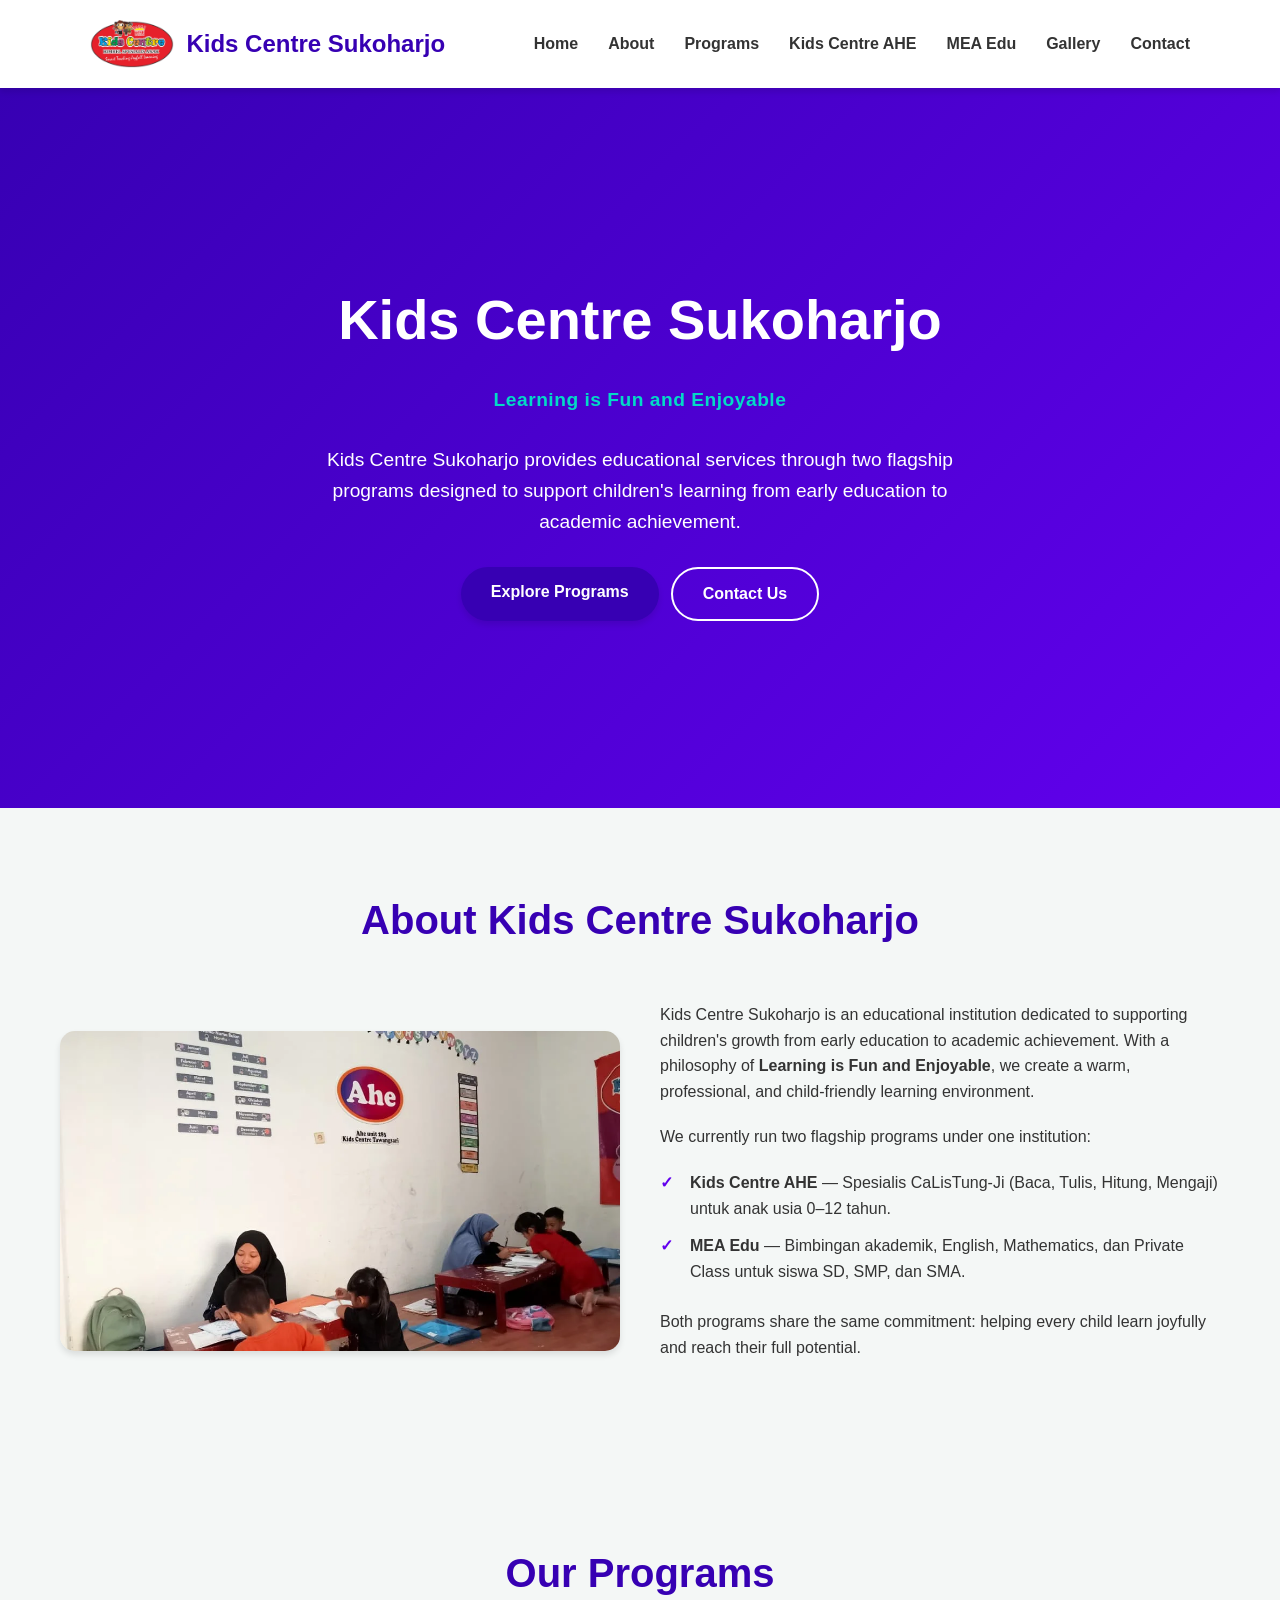
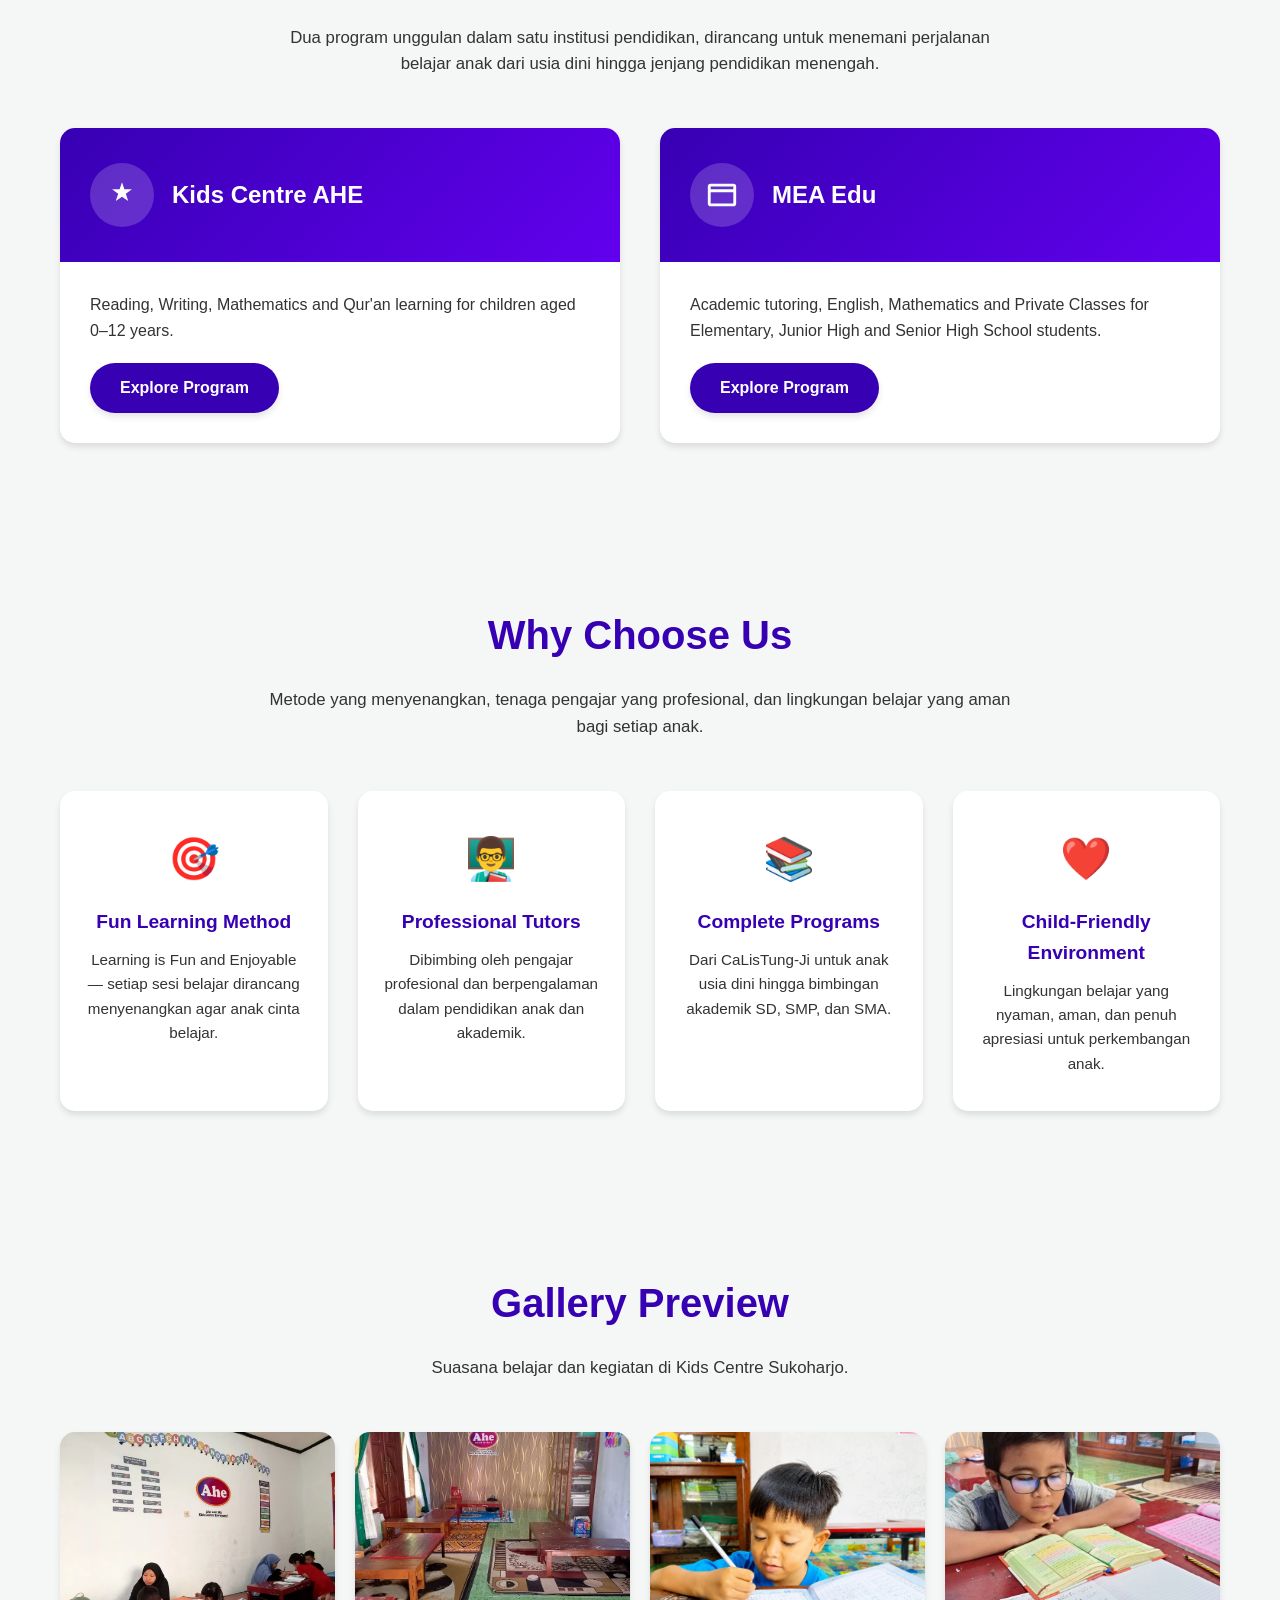
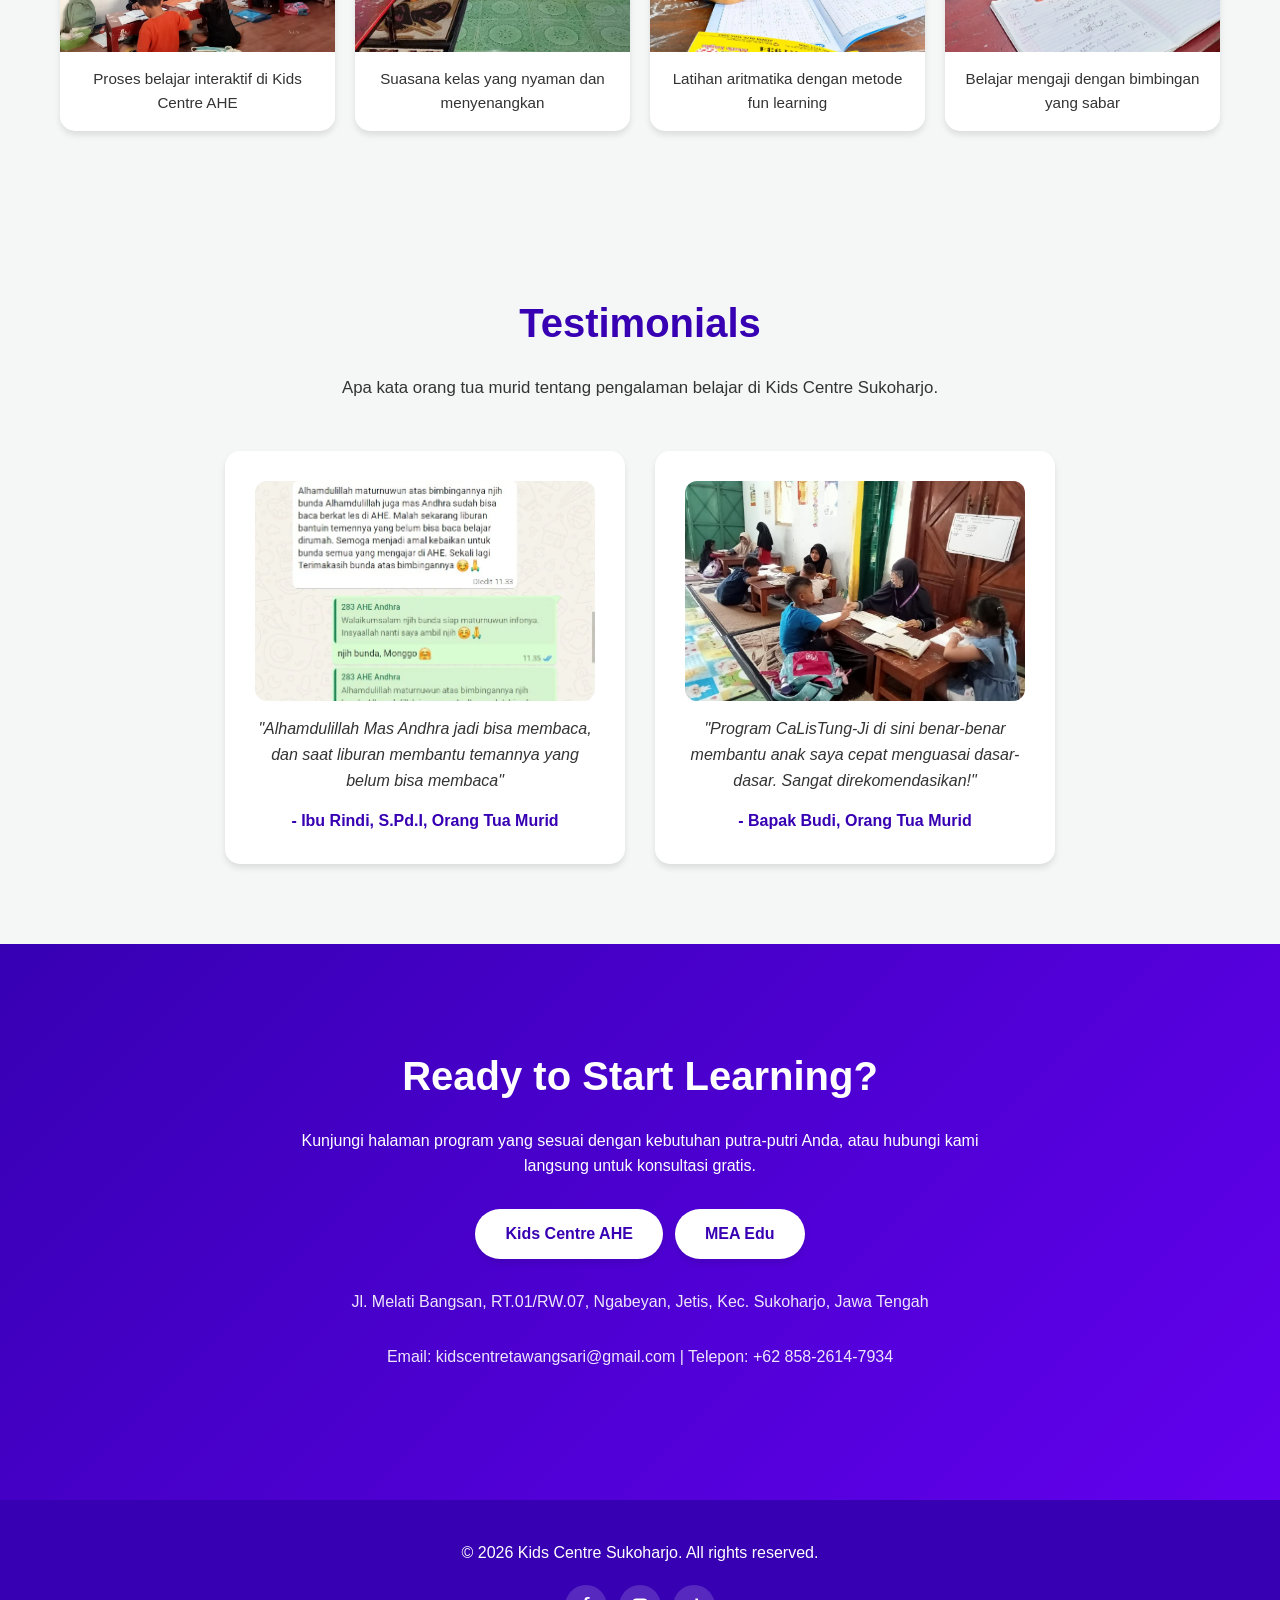
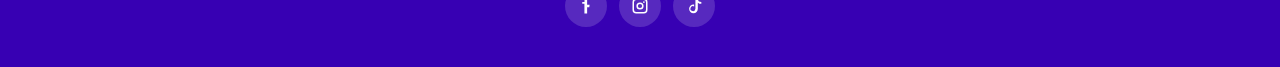
==== index.html @ e52dd7da "initial website for Kids Centre Sukoharjo" ====
<!DOCTYPE html>
<html lang="id">
<head>
    <meta charset="UTF-8">
    <meta http-equiv="Content-Security-Policy" content="default-src 'self'; base-uri 'self'; form-action 'self'; object-src 'none'; script-src 'self'; style-src 'self' https://fonts.googleapis.com; img-src 'self' data: https:; font-src 'self' https://fonts.gstatic.com; connect-src 'self'; frame-ancestors 'none'; upgrade-insecure-requests; block-all-mixed-content">
    <meta http-equiv="Strict-Transport-Security" content="max-age=31536000; includeSubDomains; preload">
    <meta http-equiv="X-Content-Type-Options" content="nosniff">
    <meta name="referrer" content="strict-origin-when-cross-origin">
    <meta name="viewport" content="width=device-width, initial-scale=1.0">
    <meta name="theme-color" content="#3700b3">
    <title>Kids Centre Sukoharjo | Kids Centre AHE & MEA Edu</title>
    <meta name="description" content="Kids Centre Sukoharjo menyediakan layanan pendidikan melalui dua program unggulan: Kids Centre AHE untuk anak usia 0-12 tahun dan MEA Edu untuk bimbingan akademik SD, SMP, dan SMA. Learning is Fun and Enjoyable.">
    <meta name="keywords" content="Kids Centre Sukoharjo, Kids Centre AHE, MEA Edu, bimbel Sukoharjo, bimbingan belajar anak, les calistung, les membaca menulis berhitung mengaji, les privat SD SMP SMA, bimbel matematika, bimbel bahasa inggris">
    <meta name="author" content="Kids Centre Sukoharjo">
    <meta name="robots" content="index, follow">
    <meta property="og:title" content="Kids Centre Sukoharjo | Kids Centre AHE & MEA Edu">
    <meta property="og:description" content="Kids Centre Sukoharjo menyediakan layanan pendidikan melalui dua program unggulan: Kids Centre AHE untuk anak usia 0-12 tahun dan MEA Edu untuk bimbingan akademik SD, SMP, dan SMA.">
    <meta property="og:type" content="website">
    <meta property="og:url" content="https://www.kidscentreahe.com/">
    <meta property="og:image" content="https://www.kidscentreahe.com/assets/images/Gallery2.webp">
    <meta property="og:site_name" content="Kids Centre Sukoharjo">
    <meta property="og:locale" content="id_ID">
    <meta name="twitter:card" content="summary_large_image">
    <meta name="twitter:title" content="Kids Centre Sukoharjo | Kids Centre AHE & MEA Edu">
    <meta name="twitter:description" content="Layanan pendidikan melalui dua program unggulan: Kids Centre AHE dan MEA Edu. Learning is Fun and Enjoyable.">
    <meta name="twitter:image" content="https://www.kidscentreahe.com/assets/images/Gallery2.webp">
    <link rel="canonical" href="https://www.kidscentreahe.com/">
    <link rel="icon" href="logo/Logo1.webp" type="image/webp">
    <link rel="shortcut icon" href="logo/Logo1.webp" type="image/webp">
    <link rel="stylesheet" href="style.css">
    <link href="https://fonts.googleapis.com/css2?family=Poppins:wght@300;400;600;700&display=swap" rel="stylesheet">
    <script type="application/ld+json">
    {
      "@context": "https://schema.org",
      "@type": "EducationalOrganization",
      "name": "Kids Centre Sukoharjo",
      "alternateName": "Kids Centre Sukoharjo - Kids Centre AHE & MEA Edu",
      "url": "https://www.kidscentreahe.com/",
      "slogan": "Learning is Fun and Enjoyable",
      "description": "Kids Centre Sukoharjo menyediakan layanan pendidikan melalui dua program unggulan: Kids Centre AHE untuk anak usia 0-12 tahun dan MEA Edu untuk bimbingan akademik SD, SMP, dan SMA.",
      "telephone": "+62-858-2614-7934",
      "email": "kidscentretawangsari@gmail.com",
      "address": {
        "@type": "PostalAddress",
        "streetAddress": "Jl. Melati Bangsan, RT.01/RW.07, Ngabeyan, Jetis",
        "addressLocality": "Sukoharjo",
        "addressRegion": "Jawa Tengah",
        "postalCode": "57514",
        "addressCountry": "ID"
      },
      "hasSubOrganization": [
        {
          "@type": "EducationalOrganization",
          "name": "Kids Centre AHE",
          "url": "https://www.kidscentreahe.com/kids-centre.html",
          "description": "Reading, Writing, Mathematics dan Qur'an learning untuk anak usia 0-12 tahun."
        },
        {
          "@type": "EducationalOrganization",
          "name": "MEA Edu",
          "url": "https://www.kidscentreahe.com/mea-edu.html",
          "description": "Academic tutoring, English, Mathematics dan Private Classes untuk siswa SD, SMP, dan SMA."
        }
      ],
      "sameAs": [
        "https://ahe.education/",
        "https://www.facebook.com/profile.php?id=61591938894811",
        "https://www.instagram.com/lescalistungahesukoharjo"
      ],
      "areaServed": {
        "@type": "Place",
        "name": "Sukoharjo, Jawa Tengah"
      }
    }
    </script>
</head>
<body>
    <header>
        <nav>
            <a href="index.html" class="logo" aria-label="Kids Centre Sukoharjo - Beranda">
                <img src="logo/Logo1.webp" alt="Kids Centre Sukoharjo logo" class="logo-image" loading="lazy">
                <span>Kids Centre Sukoharjo</span>
            </a>
            <ul>
                <li><a href="index.html">Home</a></li>
                <li><a href="#about">About</a></li>
                <li><a href="#programs">Programs</a></li>
                <li><a href="kids-centre.html">Kids Centre AHE</a></li>
                <li><a href="mea-edu.html">MEA Edu</a></li>
                <li><a href="#gallery">Gallery</a></li>
                <li><a href="#contact">Contact</a></li>
            </ul>
        </nav>
    </header>

    <main>
        <section id="home" class="hero">
            <h1>Kids Centre Sukoharjo</h1>
            <p class="hero-subtitle">Learning is Fun and Enjoyable</p>
            <p class="hero-desc">Kids Centre Sukoharjo provides educational services through two flagship programs designed to support children's learning from early education to academic achievement.</p>
            <div class="hero-actions">
                <a href="#programs" class="btn-primary">Explore Programs</a>
                <a href="#contact" class="btn-secondary">Contact Us</a>
            </div>
        </section>

        <section id="about" class="container">
            <h2>About Kids Centre Sukoharjo</h2>
            <div class="about-grid">
                <img src="assets/images/Gallery2.webp" alt="Suasana belajar di Kids Centre Sukoharjo" loading="lazy">
                <div>
                    <p>Kids Centre Sukoharjo is an educational institution dedicated to supporting children's growth from early education to academic achievement. With a philosophy of <strong>Learning is Fun and Enjoyable</strong>, we create a warm, professional, and child-friendly learning environment.</p>
                    <p>We currently run two flagship programs under one institution:</p>
                    <ul class="feature-list">
                        <li><strong>Kids Centre AHE</strong> — Spesialis CaLisTung-Ji (Baca, Tulis, Hitung, Mengaji) untuk anak usia 0–12 tahun.</li>
                        <li><strong>MEA Edu</strong> — Bimbingan akademik, English, Mathematics, dan Private Class untuk siswa SD, SMP, dan SMA.</li>
                    </ul>
                    <p>Both programs share the same commitment: helping every child learn joyfully and reach their full potential.</p>
                </div>
            </div>
        </section>

        <section id="programs" class="container">
            <h2>Our Programs</h2>
            <p class="section-subtitle">Dua program unggulan dalam satu institusi pendidikan, dirancang untuk menemani perjalanan belajar anak dari usia dini hingga jenjang pendidikan menengah.</p>
            <div class="program-grid">
                <article class="program-card">
                    <div class="program-header">
                        <span class="program-icon" aria-hidden="true">
                            <svg viewBox="0 0 24 24"><path d="M12 3l1.7 5h5.3l-4.3 3.1 1.7 5.2L12 13.2 7.6 16.3l1.7-5.2L5 8h5.3z"/></svg>
                        </span>
                        <h3 class="program-title">Kids Centre AHE</h3>
                    </div>
                    <div class="program-body">
                        <p>Reading, Writing, Mathematics and Qur'an learning for children aged 0–12 years.</p>
                        <a href="kids-centre.html" class="btn-primary">Explore Program</a>
                    </div>
                </article>
                <article class="program-card">
                    <div class="program-header">
                        <span class="program-icon" aria-hidden="true">
                            <svg viewBox="0 0 24 24"><path d="M4 4h16a2 2 0 0 1 2 2v12a2 2 0 0 1-2 2H4a2 2 0 0 1-2-2V6a2 2 0 0 1 2-2zm0 2v2h16V6zm0 4v8h16v-8z"/></svg>
                        </span>
                        <h3 class="program-title">MEA Edu</h3>
                    </div>
                    <div class="program-body">
                        <p>Academic tutoring, English, Mathematics and Private Classes for Elementary, Junior High and Senior High School students.</p>
                        <a href="mea-edu.html" class="btn-primary">Explore Program</a>
                    </div>
                </article>
            </div>
        </section>

        <section id="why-us" class="container">
            <h2>Why Choose Us</h2>
            <p class="section-subtitle">Metode yang menyenangkan, tenaga pengajar yang profesional, dan lingkungan belajar yang aman bagi setiap anak.</p>
            <div class="why-us-grid">
                <div class="why-us-item">
                    <span class="why-icon" aria-hidden="true">🎯</span>
                    <h3>Fun Learning Method</h3>
                    <p>Learning is Fun and Enjoyable — setiap sesi belajar dirancang menyenangkan agar anak cinta belajar.</p>
                </div>
                <div class="why-us-item">
                    <span class="why-icon" aria-hidden="true">👨‍🏫</span>
                    <h3>Professional Tutors</h3>
                    <p>Dibimbing oleh pengajar profesional dan berpengalaman dalam pendidikan anak dan akademik.</p>
                </div>
                <div class="why-us-item">
                    <span class="why-icon" aria-hidden="true">📚</span>
                    <h3>Complete Programs</h3>
                    <p>Dari CaLisTung-Ji untuk anak usia dini hingga bimbingan akademik SD, SMP, dan SMA.</p>
                </div>
                <div class="why-us-item">
                    <span class="why-icon" aria-hidden="true">❤️</span>
                    <h3>Child-Friendly Environment</h3>
                    <p>Lingkungan belajar yang nyaman, aman, dan penuh apresiasi untuk perkembangan anak.</p>
                </div>
            </div>
        </section>

        <section id="gallery" class="container">
            <h2>Gallery Preview</h2>
            <p class="section-subtitle">Suasana belajar dan kegiatan di Kids Centre Sukoharjo.</p>
            <div class="gallery-grid">
                <figure class="gallery-item">
                    <img src="assets/images/Gallery2.webp" alt="Anak-anak belajar di Kids Centre AHE" loading="lazy">
                    <figcaption>Proses belajar interaktif di Kids Centre AHE</figcaption>
                </figure>
                <figure class="gallery-item">
                    <img src="assets/images/Gallery9.webp" alt="Suasana kelas Kids Centre AHE" loading="lazy">
                    <figcaption>Suasana kelas yang nyaman dan menyenangkan</figcaption>
                </figure>
                <figure class="gallery-item">
                    <img src="assets/images/Gallery5.webp" alt="Anak-anak belajar aritmatika" loading="lazy">
                    <figcaption>Latihan aritmatika dengan metode fun learning</figcaption>
                </figure>
                <figure class="gallery-item">
                    <img src="assets/images/Gallery6.webp" alt="Anak-anak belajar mengaji" loading="lazy">
                    <figcaption>Belajar mengaji dengan bimbingan yang sabar</figcaption>
                </figure>
            </div>
        </section>

        <section id="testimonials" class="container">
            <h2>Testimonials</h2>
            <p class="section-subtitle">Apa kata orang tua murid tentang pengalaman belajar di Kids Centre Sukoharjo.</p>
            <div class="testimonial-slider">
                <div class="testimonial-card">
                    <img src="assets/images/Testi1.webp" alt="Bukti testimoni orang tua murid" loading="lazy" class="testimonial-image">
                    <p>"Alhamdulillah Mas Andhra jadi bisa membaca, dan saat liburan membantu temannya yang belum bisa membaca"</p>
                    <h4>- Ibu Rindi, S.Pd.I, Orang Tua Murid</h4>
                </div>
                <div class="testimonial-card">
                    <img src="assets/images/Gallery4.webp" alt="Bukti testimoni orang tua murid" loading="lazy" class="testimonial-image">
                    <p>"Program CaLisTung-Ji di sini benar-benar membantu anak saya cepat menguasai dasar-dasar. Sangat direkomendasikan!"</p>
                    <h4>- Bapak Budi, Orang Tua Murid</h4>
                </div>
            </div>
        </section>

        <section id="contact" class="cta-section">
            <h2>Ready to Start Learning?</h2>
            <p>Kunjungi halaman program yang sesuai dengan kebutuhan putra-putri Anda, atau hubungi kami langsung untuk konsultasi gratis.</p>
            <div class="cta-actions">
                <a href="kids-centre.html" class="btn-primary">Kids Centre AHE</a>
                <a href="mea-edu.html" class="btn-primary">MEA Edu</a>
            </div>
            <div class="contact-info">
                <p>Jl. Melati Bangsan, RT.01/RW.07, Ngabeyan, Jetis, Kec. Sukoharjo, Jawa Tengah</p>
                <p>Email: kidscentretawangsari@gmail.com | Telepon: +62 858-2614-7934</p>
            </div>
        </section>
    </main>

    <footer>
        <div class="container">
            <p>&copy; 2026 Kids Centre Sukoharjo. All rights reserved.</p>
            <div class="social-links">
                <a href="https://www.facebook.com/profile.php?id=61591938894811" aria-label="Facebook" class="social-link" target="_blank" rel="noopener noreferrer">
                    <svg viewBox="0 0 24 24" aria-hidden="true"><path d="M13.5 22v-8.5h2.9l.4-3.2h-3.3V3.8c0-.9.3-1.6 1.6-1.6h1.7V.1C16.8.1 15.7 0 14.2 0c-2.5 0-4.2 1.5-4.2 4.3v2.4H7V8.9h2.9V22h3.6z"/></svg>
                </a>
                <a href="https://www.instagram.com/lescalistungahesukoharjo?utm_source=ig_web_button_share_sheet&igsh=ZDNlZDc0MzIxNw==" aria-label="Instagram" class="social-link" target="_blank" rel="noopener noreferrer">
                    <svg viewBox="0 0 24 24" aria-hidden="true"><path d="M7 2h10a5 5 0 0 1 5 5v10a5 5 0 0 1-5 5H7a5 5 0 0 1-5-5V7a5 5 0 0 1 5-5zm0 2a3 3 0 0 0-3 3v10a3 3 0 0 0 3 3h10a3 3 0 0 0 3-3V7a3 3 0 0 0-3-3H7zm5 3.2A4.8 4.8 0 1 1 7.2 12 4.8 4.8 0 0 1 12 7.2zm0 2A2.8 2.8 0 1 0 14.8 12 2.8 2.8 0 0 0 12 9.2zm5.2-3.4a1.1 1.1 0 1 1-1.1 1.1 1.1 1.1 0 0 1 1.1-1.1z"/></svg>
                </a>
                <a href="https://www.tiktok.com/@bimbelkidsdanmea?is_from_webapp=1&sender_device=pc" aria-label="TikTok" class="social-link" target="_blank" rel="noopener noreferrer">
                    <svg viewBox="0 0 24 24" aria-hidden="true"><path d="M14.7 2h2.4a4.7 4.7 0 0 0 4.7 4.7v2.4a7.1 7.1 0 0 1-4.7-1.6v8.3a5.8 5.8 0 1 1-5.8-5.8c.3 0 .6 0 .9.1v2.6a3.3 3.3 0 1 0 1.7 3.1V2z"/></svg>
                </a>
            </div>
        </div>
    </footer>

    <script src="script.js"></script>
</body>
</html>
---- style.css ----
/* Global Variables */
:root {
    --primary-color: #3700b3;
    --secondary-color: #6200ee;
    --accent-color: #03dac6;
    --text-color: #333;
    --light-text: #fff;
    --bg-color: #f4f7f6;
    --white: #ffffff;
    --shadow: 0 4px 6px rgba(0, 0, 0, 0.1);
    --transition: all 0.3s ease-in-out;
    --border-radius: 15px;
}

/* Base Styles */
* {
    margin: 0;
    padding: 0;
    box-sizing: border-box;
}

body {
    font-family: 'Poppins', sans-serif;
    color: var(--text-color);
    background-color: var(--bg-color);
    line-height: 1.6;
    overflow-x: hidden;
}

.container {
    max-width: 1200px;
    margin: 0 auto;
    padding: 80px 20px;
    scroll-margin-top: 100px;
}

h1, h2, h3 {
    font-weight: 700;
    margin-bottom: 20px;
}

h2 {
    font-size: 2.5rem;
    text-align: center;
    color: var(--primary-color);
    margin-bottom: 50px;
}

p {
    margin-bottom: 20px;
}

a {
    text-decoration: none;
    color: inherit;
    transition: var(--transition);
}

a:focus,
a:focus-visible,
button:focus,
button:focus-visible,
input:focus,
input:focus-visible,
textarea:focus,
textarea:focus-visible,
select:focus,
select:focus-visible {
    outline: 3px solid var(--accent-color);
    outline-offset: 3px;
    box-shadow: 0 0 0 4px rgba(3, 218, 198, 0.25);
}

a:focus-visible,
button:focus-visible,
input:focus-visible,
textarea:focus-visible,
select:focus-visible {
    outline: 3px solid var(--accent-color);
    outline-offset: 3px;
}

ul {
    list-style: none;
}

img {
    max-width: 100%;
    height: auto;
    display: block;
}

.btn-primary {
    display: inline-block;
    padding: 12px 30px;
    background-color: var(--primary-color);
    color: var(--light-text);
    border-radius: 30px;
    font-weight: 600;
    box-shadow: var(--shadow);
}

.btn-primary:hover {
    background-color: var(--secondary-color);
    transform: translateY(-3px);
    box-shadow: 0 6px 12px rgba(0, 0, 0, 0.2);
}

.btn-secondary {
    display: inline-block;
    padding: 12px 30px;
    background-color: transparent;
    color: var(--light-text);
    border: 2px solid var(--light-text);
    border-radius: 30px;
    font-weight: 600;
    margin: 0;
}

.btn-secondary:hover {
    background-color: rgba(255, 255, 255, 0.15);
    transform: translateY(-3px);
}

.btn-chat {
    background-color: #25D366;
    border-color: #25D366;
    color: var(--light-text);
}

.btn-chat:hover {
    background-color: #1ebe5b;
}

.hero-actions {
    display: flex;
    justify-content: center;
    gap: 12px;
    flex-wrap: wrap;
}

/* Header & Navigation */
header {
    background-color: var(--white);
    box-shadow: var(--shadow);
    position: sticky;
    top: 0;
    z-index: 1000;
}

nav {
    display: flex;
    justify-content: space-between;
    align-items: center;
    padding: 20px 50px;
    max-width: 1200px;
    margin: 0 auto;
}

.logo {
    display: flex;
    align-items: center;
    gap: 12px;
    font-size: 1.5rem;
    font-weight: 700;
    color: var(--primary-color);
}

.logo-image {
    height: 48px;
    width: auto;
    max-width: 180px;
    object-fit: contain;
    display: block;
    border-radius: 0;
    flex-shrink: 0;
}

nav ul {
    display: flex;
}

nav ul li {
    margin-left: 30px;
}

nav ul li a {
    font-weight: 600;
    color: var(--text-color);
}

nav ul li a:hover {
    color: var(--primary-color);
}

/* Hero Section */
.hero {
    min-height: 80vh;
    height: auto;
    display: flex;
    flex-direction: column;
    justify-content: center;
    align-items: center;
    text-align: center;
    background: linear-gradient(135deg, var(--primary-color), var(--secondary-color));
    color: var(--light-text);
    padding: 80px 20px;
}

.hero h1 {
    font-size: 3.5rem;
    margin-bottom: 20px;
}

.hero p {
    font-size: 1.2rem;
    max-width: 700px;
    margin-bottom: 30px;
}

/* Services Section */
.service-grid {
    display: grid;
    grid-template-columns: repeat(auto-fit, minmax(250px, 1fr));
    gap: 30px;
}

.service-card {
    background-color: var(--white);
    padding: 40px 30px;
    border-radius: var(--border-radius);
    box-shadow: var(--shadow);
    text-align: center;
    transition: var(--transition);
}

.service-card:hover {
    transform: translateY(-10px);
    box-shadow: 0 10px 20px rgba(0, 0, 0, 0.15);
}

.service-card h3 {
    color: var(--primary-color);
    margin-bottom: 15px;
}

/* Gallery Section */
.gallery-grid {
    display: grid;
    grid-template-columns: repeat(auto-fit, minmax(250px, 1fr));
    gap: 20px;
}

.gallery-item {
    background-color: var(--white);
    border-radius: var(--border-radius);
    overflow: hidden;
    box-shadow: var(--shadow);
}

.gallery-item img {
    width: 100%;
    height: 220px;
    object-fit: cover;
    object-position: center;
    border-radius: 0;
    transition: var(--transition);
}

.gallery-item img:hover {
    transform: scale(1.05);
}

.gallery-item figcaption {
    padding: 15px 20px;
    text-align: center;
    color: var(--text-color);
    font-size: 0.95rem;
}

/* Testimonials Section */
.testimonial-slider {
    display: flex;
    flex-wrap: wrap;
    justify-content: center;
    gap: 30px;
}

.testimonial-card {
    background-color: var(--white);
    padding: 30px;
    border-radius: var(--border-radius);
    box-shadow: var(--shadow);
    max-width: 400px;
    text-align: center;
}

.testimonial-image {
    width: 100%;
    height: 220px;
    object-fit: cover;
    border-radius: 12px;
    margin-bottom: 15px;
}

.testimonial-card p {
    font-style: italic;
    margin-bottom: 15px;
}

.testimonial-card h4 {
    color: var(--primary-color);
}

/* FAQ Section */
.faq-item {
    background-color: var(--white);
    padding: 20px;
    border-radius: var(--border-radius);
    box-shadow: var(--shadow);
    margin-bottom: 20px;
}

.faq-item h3 {
    color: var(--primary-color);
    margin-bottom: 10px;
    font-size: 1.2rem;
}

/* Contact Section */
.contact-form {
    max-width: 700px;
    margin: 0 auto 50px;
    background-color: var(--white);
    padding: 40px;
    border-radius: var(--border-radius);
    box-shadow: var(--shadow);
}

.form-group {
    margin-bottom: 20px;
}

.form-group label {
    display: block;
    margin-bottom: 5px;
    font-weight: 600;
}

.form-group input, .form-group textarea {
    width: 100%;
    padding: 12px;
    border: 1px solid #ddd;
    border-radius: 8px;
    font-family: inherit;
    transition: border-color 0.2s ease, box-shadow 0.2s ease;
}

.form-group input:focus,
.form-group textarea:focus {
    border-color: var(--accent-color);
    box-shadow: 0 0 0 3px rgba(3, 218, 198, 0.2);
}

.contact-info {
    text-align: center;
}

.contact-intro {
    text-align: center;
    max-width: 700px;
    margin: 0 auto 25px;
}

.contact-actions {
    display: flex;
    justify-content: center;
    align-items: center;
    gap: 12px;
    flex-wrap: wrap;
    margin-bottom: 30px;
}

.wa-button {
    display: inline-flex;
    align-items: center;
    justify-content: center;
    padding: 12px 24px;
    min-width: 190px;
    background-color: #25D366;
    color: #fff;
    border-radius: 999px;
    font-weight: 600;
    box-shadow: var(--shadow);
}

.wa-button:hover {
    background-color: #1ebe5b;
    transform: translateY(-2px);
}

.secondary-action {
    background-color: var(--primary-color);
}

.secondary-action:hover {
    background-color: var(--secondary-color);
}

.profile-links {
    display: flex;
    justify-content: center;
    gap: 12px;
    flex-wrap: wrap;
    margin-top: 20px;
}

.profile-link {
    display: inline-flex;
    align-items: center;
    gap: 8px;
    padding: 10px 16px;
    border-radius: 999px;
    background-color: var(--white);
    color: var(--primary-color);
    box-shadow: var(--shadow);
    font-weight: 600;
}

.profile-link:hover {
    color: var(--secondary-color);
    transform: translateY(-2px);
}

/* Footer */
footer {
    background-color: var(--primary-color);
    color: var(--light-text);
    padding: 40px 20px;
    text-align: center;
}

footer .container {
    max-width: 900px;
    padding: 0 20px;
    margin: 0 auto;
}

footer p {
    max-width: 700px;
    margin: 0 auto 12px;
}

footer .social-links {
    margin-top: 20px;
    display: flex;
    justify-content: center;
    gap: 12px;
    flex-wrap: wrap;
}

footer .social-links a {
    display: inline-flex;
    align-items: center;
    justify-content: center;
    margin: 0;
    width: 42px;
    height: 42px;
    border-radius: 50%;
    background-color: rgba(255,255,255,0.16);
    color: var(--light-text);
}

footer .social-links a:hover {
    background-color: rgba(255,255,255,0.25);
    transform: translateY(-2px);
}

footer .social-links svg {
    width: 18px;
    height: 18px;
    fill: currentColor;
}

/* Responsive Design */
@media (max-width: 768px) {
    nav {
        flex-direction: column;
        padding: 20px;
    }

    nav ul {
        margin-top: 20px;
    }

    nav ul li {
        margin: 0 10px;
    }

    .hero h1 {
        font-size: 2.5rem;
    }

    h2 {
        font-size: 2rem;
    }
}

@media (max-width: 480px) {
    nav ul {
        flex-wrap: wrap;
        justify-content: center;
    }

    nav ul li {
        margin: 5px 10px;
    }

    .hero h1 {
        font-size: 2rem;
    }
}

/* ==================================================
   Multi-Program Extension
   Kids Centre Sukoharjo / Kids Centre AHE / MEA Edu
   Reuses existing design tokens & components.
   ================================================== */

/* Breadcrumb (page context label) */
.breadcrumb {
    display: inline-flex;
    align-items: center;
    flex-wrap: wrap;
    gap: 8px;
    justify-content: center;
    padding: 10px 20px;
    margin-bottom: 30px;
    background-color: rgba(255, 255, 255, 0.15);
    border-radius: 999px;
    font-size: 0.95rem;
    font-weight: 600;
    color: var(--light-text);
}

.breadcrumb a {
    color: var(--light-text);
    text-decoration: underline;
    text-underline-offset: 3px;
}

.breadcrumb a:hover {
    color: var(--accent-color);
}

.breadcrumb .separator {
    opacity: 0.7;
}

.breadcrumb .current {
    color: var(--accent-color);
}

/* Hero subtitle & description */
.hero-subtitle {
    font-size: 1.4rem;
    font-weight: 700;
    letter-spacing: 0.5px;
    color: var(--accent-color);
    margin-bottom: 15px;
}

.hero-desc {
    font-size: 1.1rem;
    max-width: 750px;
    margin: 0 auto 35px;
}

/* Section subtitle */
.section-subtitle {
    text-align: center;
    max-width: 750px;
    margin: -30px auto 50px;
    color: var(--text-color);
    font-size: 1.05rem;
}

/* Large program cards (homepage / landing) */
.program-grid {
    display: grid;
    grid-template-columns: repeat(auto-fit, minmax(320px, 1fr));
    gap: 40px;
    align-items: stretch;
}

.program-card {
    background-color: var(--white);
    border-radius: var(--border-radius);
    box-shadow: var(--shadow);
    overflow: hidden;
    display: flex;
    flex-direction: column;
    transition: var(--transition);
}

.program-card:hover {
    transform: translateY(-10px);
    box-shadow: 0 10px 25px rgba(0, 0, 0, 0.18);
}

.program-header {
    background: linear-gradient(135deg, var(--primary-color), var(--secondary-color));
    color: var(--light-text);
    padding: 35px 30px;
    display: flex;
    align-items: center;
    gap: 18px;
}

.program-icon {
    width: 64px;
    height: 64px;
    flex-shrink: 0;
    border-radius: 50%;
    background-color: rgba(255, 255, 255, 0.18);
    display: inline-flex;
    align-items: center;
    justify-content: center;
}

.program-icon svg {
    width: 34px;
    height: 34px;
    fill: var(--light-text);
}

.program-title {
    font-size: 1.5rem;
    margin: 0;
}

.program-body {
    padding: 30px;
    display: flex;
    flex-direction: column;
    flex: 1;
    gap: 20px;
}

.program-body p {
    flex: 1;
    margin: 0;
}

.program-body .btn-primary {
    align-self: flex-start;
}

/* Why Choose Us / Advantages grid */
.why-us-grid {
    display: grid;
    grid-template-columns: repeat(auto-fit, minmax(250px, 1fr));
    gap: 30px;
}

.why-us-item {
    background-color: var(--white);
    padding: 35px 25px;
    border-radius: var(--border-radius);
    box-shadow: var(--shadow);
    text-align: center;
    transition: var(--transition);
}

.why-us-item:hover {
    transform: translateY(-8px);
    box-shadow: 0 10px 20px rgba(0, 0, 0, 0.15);
}

.why-us-item .why-icon {
    font-size: 2.6rem;
    margin-bottom: 15px;
    display: block;
}

.why-us-item h3 {
    color: var(--primary-color);
    font-size: 1.2rem;
    margin-bottom: 10px;
}

.why-us-item p {
    margin: 0;
    font-size: 0.95rem;
}

/* Feature list (about sections) */
.feature-list {
    margin: 0 0 25px;
    padding-left: 0;
}

.feature-list li {
    position: relative;
    padding-left: 30px;
    margin-bottom: 12px;
}

.feature-list li::before {
    content: "✓";
    position: absolute;
    left: 0;
    top: 0;
    color: var(--secondary-color);
    font-weight: 700;
}

/* About image + text grid */
.about-grid {
    display: grid;
    grid-template-columns: 1fr 1fr;
    gap: 40px;
    align-items: center;
}

.about-grid img {
    border-radius: var(--border-radius);
    box-shadow: var(--shadow);
    object-fit: cover;
    width: 100%;
    height: 320px;
}

/* Contact CTA section */
.cta-section {
    background: linear-gradient(135deg, var(--primary-color), var(--secondary-color));
    color: var(--light-text);
    text-align: center;
    padding: 100px 20px;
}

.cta-section h2 {
    color: var(--light-text);
    margin-bottom: 20px;
}

.cta-section p {
    max-width: 700px;
    margin: 0 auto 30px;
}

.cta-section .cta-actions {
    display: flex;
    justify-content: center;
    gap: 12px;
    flex-wrap: wrap;
    margin-bottom: 30px;
}

.cta-section .btn-primary {
    background-color: var(--light-text);
    color: var(--primary-color);
}

.cta-section .btn-primary:hover {
    background-color: var(--accent-color);
    color: var(--primary-color);
}

.cta-section .contact-info {
    color: rgba(255, 255, 255, 0.9);
}

/* Responsive additions */
@media (max-width: 768px) {
    .about-grid {
        grid-template-columns: 1fr;
    }

    .program-grid {
        grid-template-columns: 1fr;
    }

    .hero-subtitle {
        font-size: 1.2rem;
    }
}
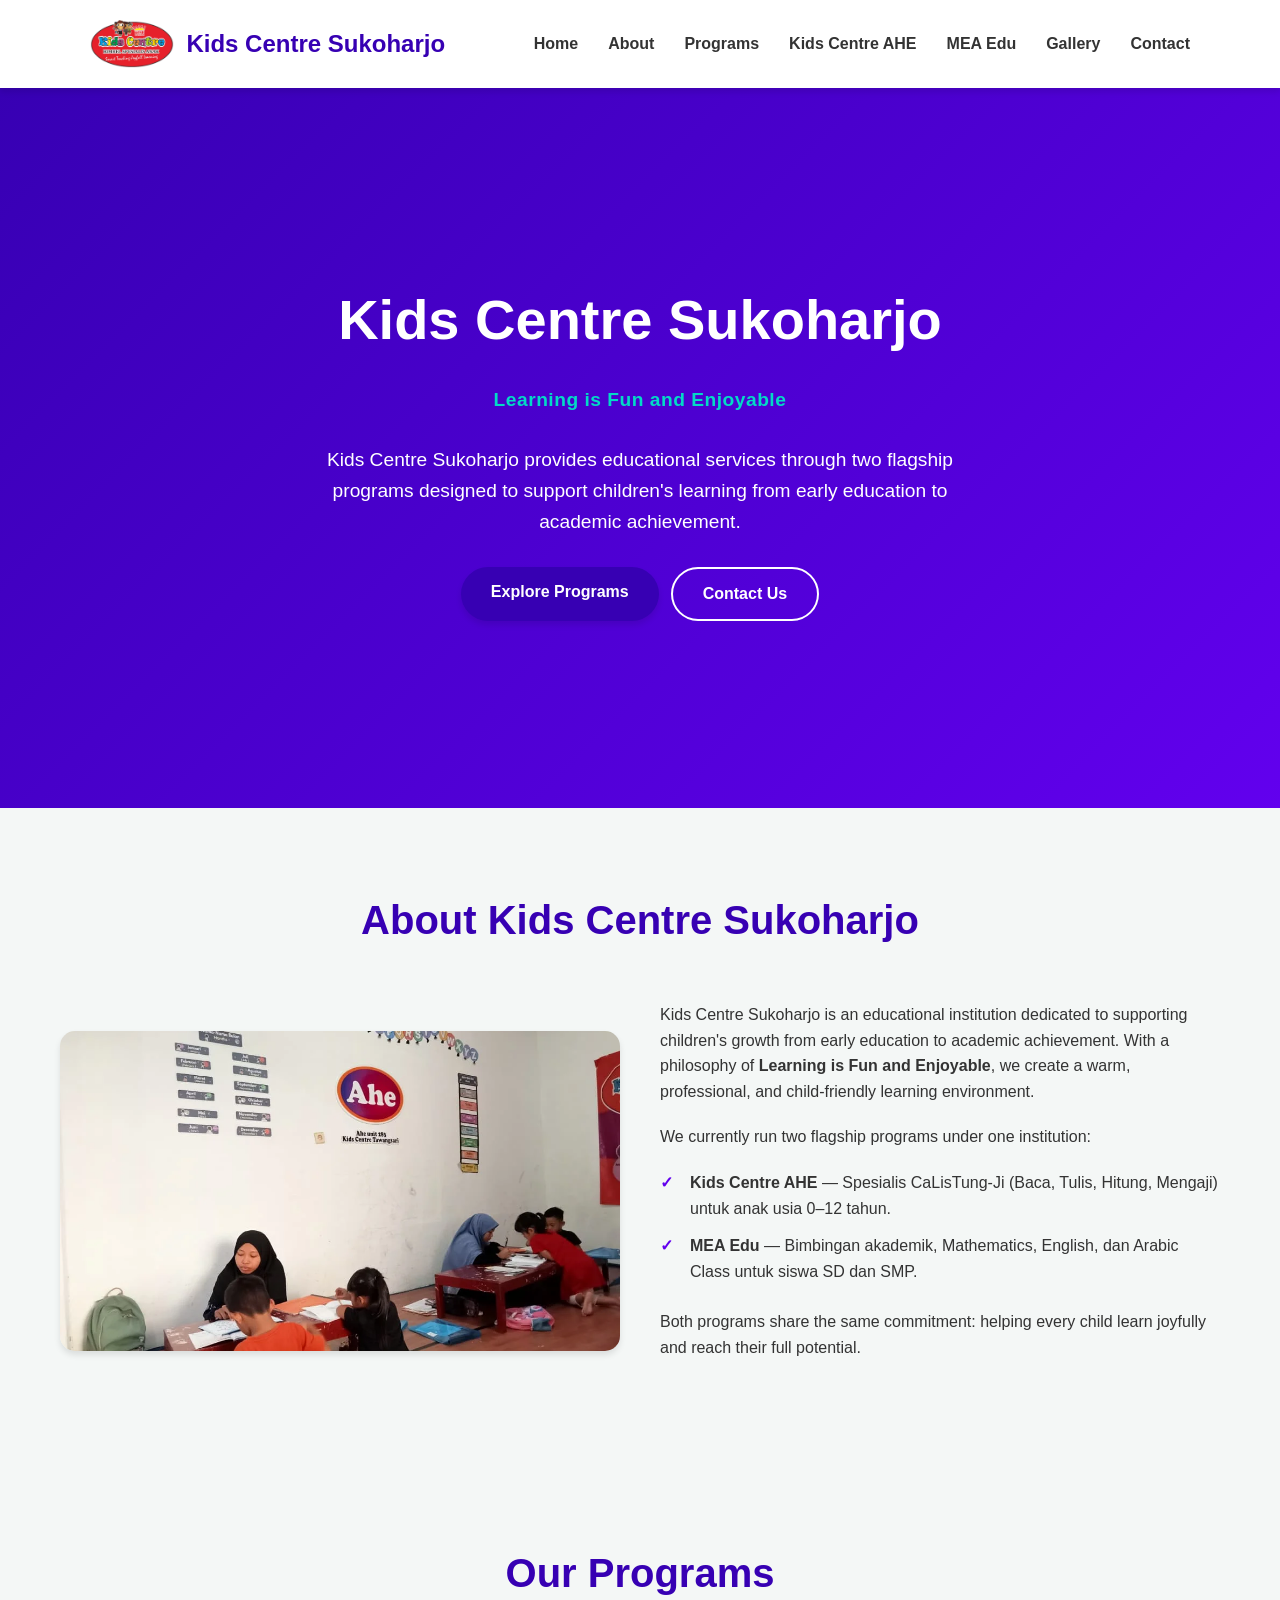
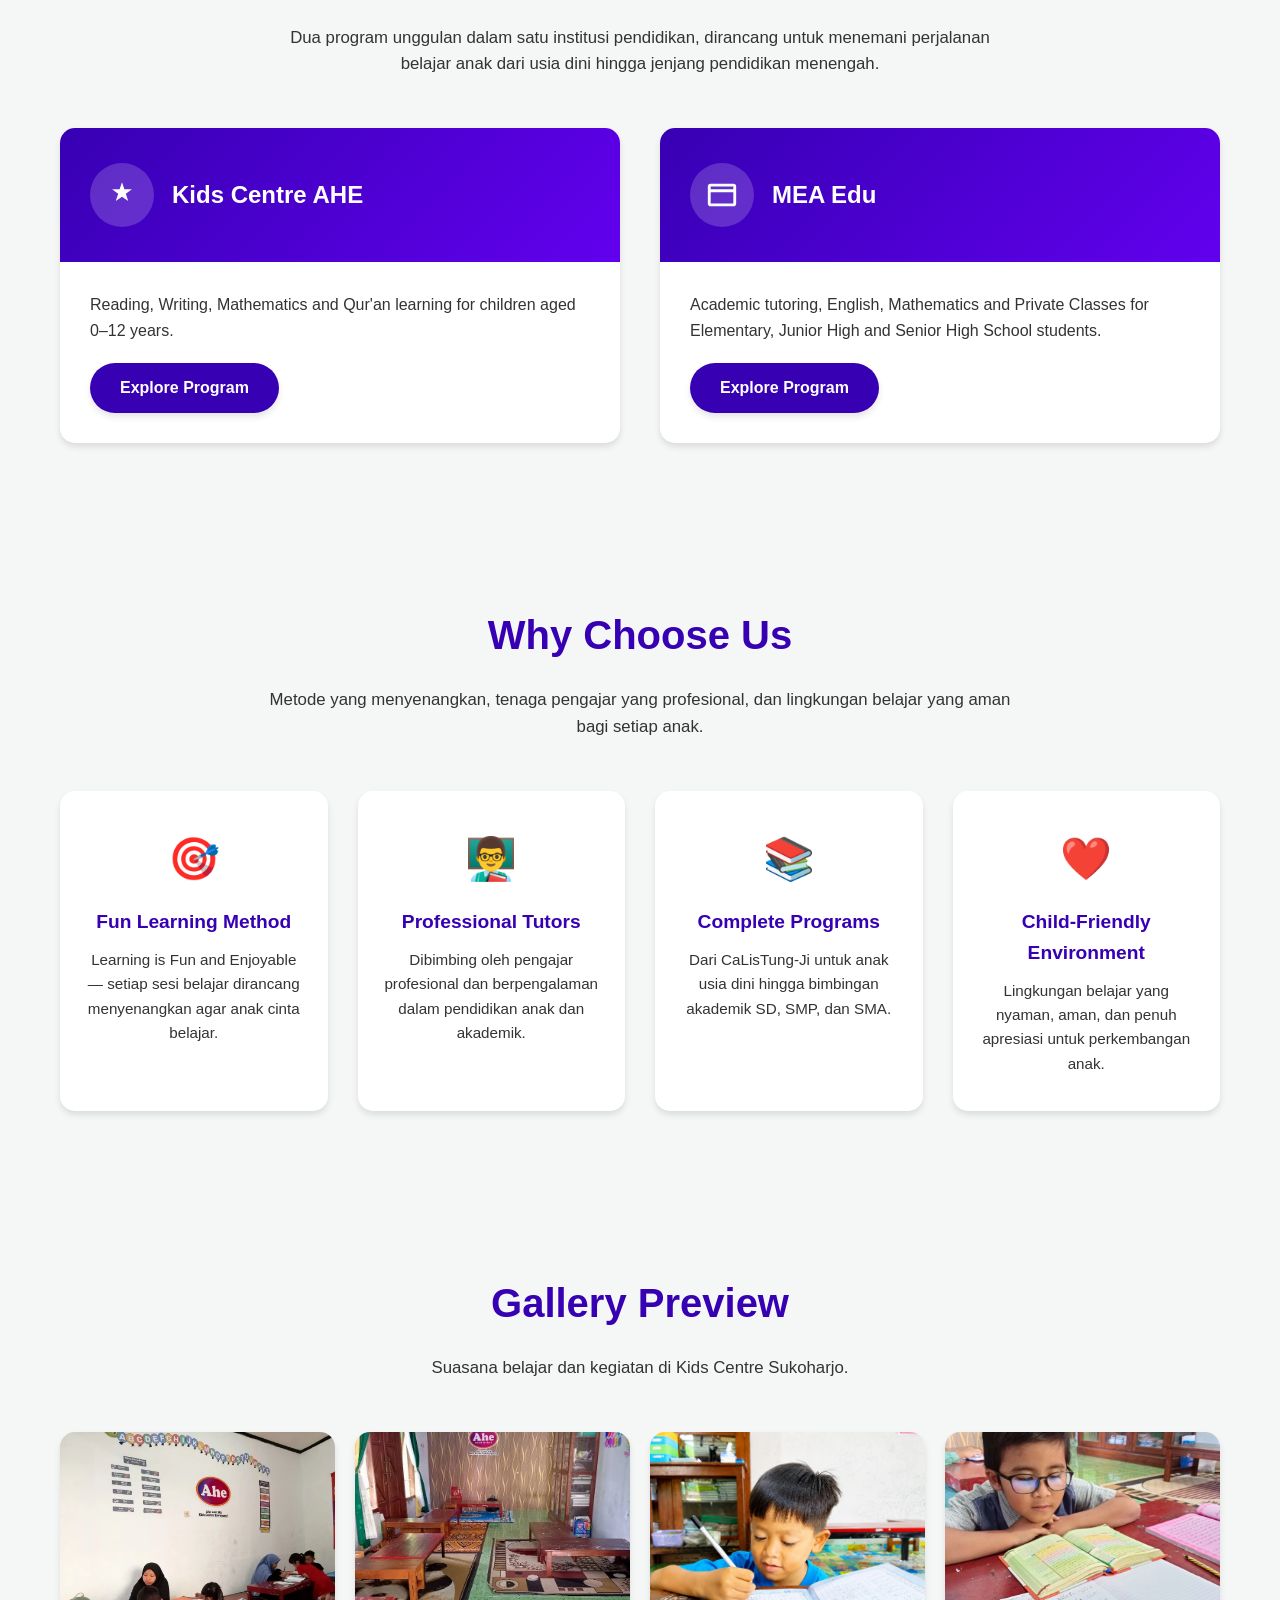
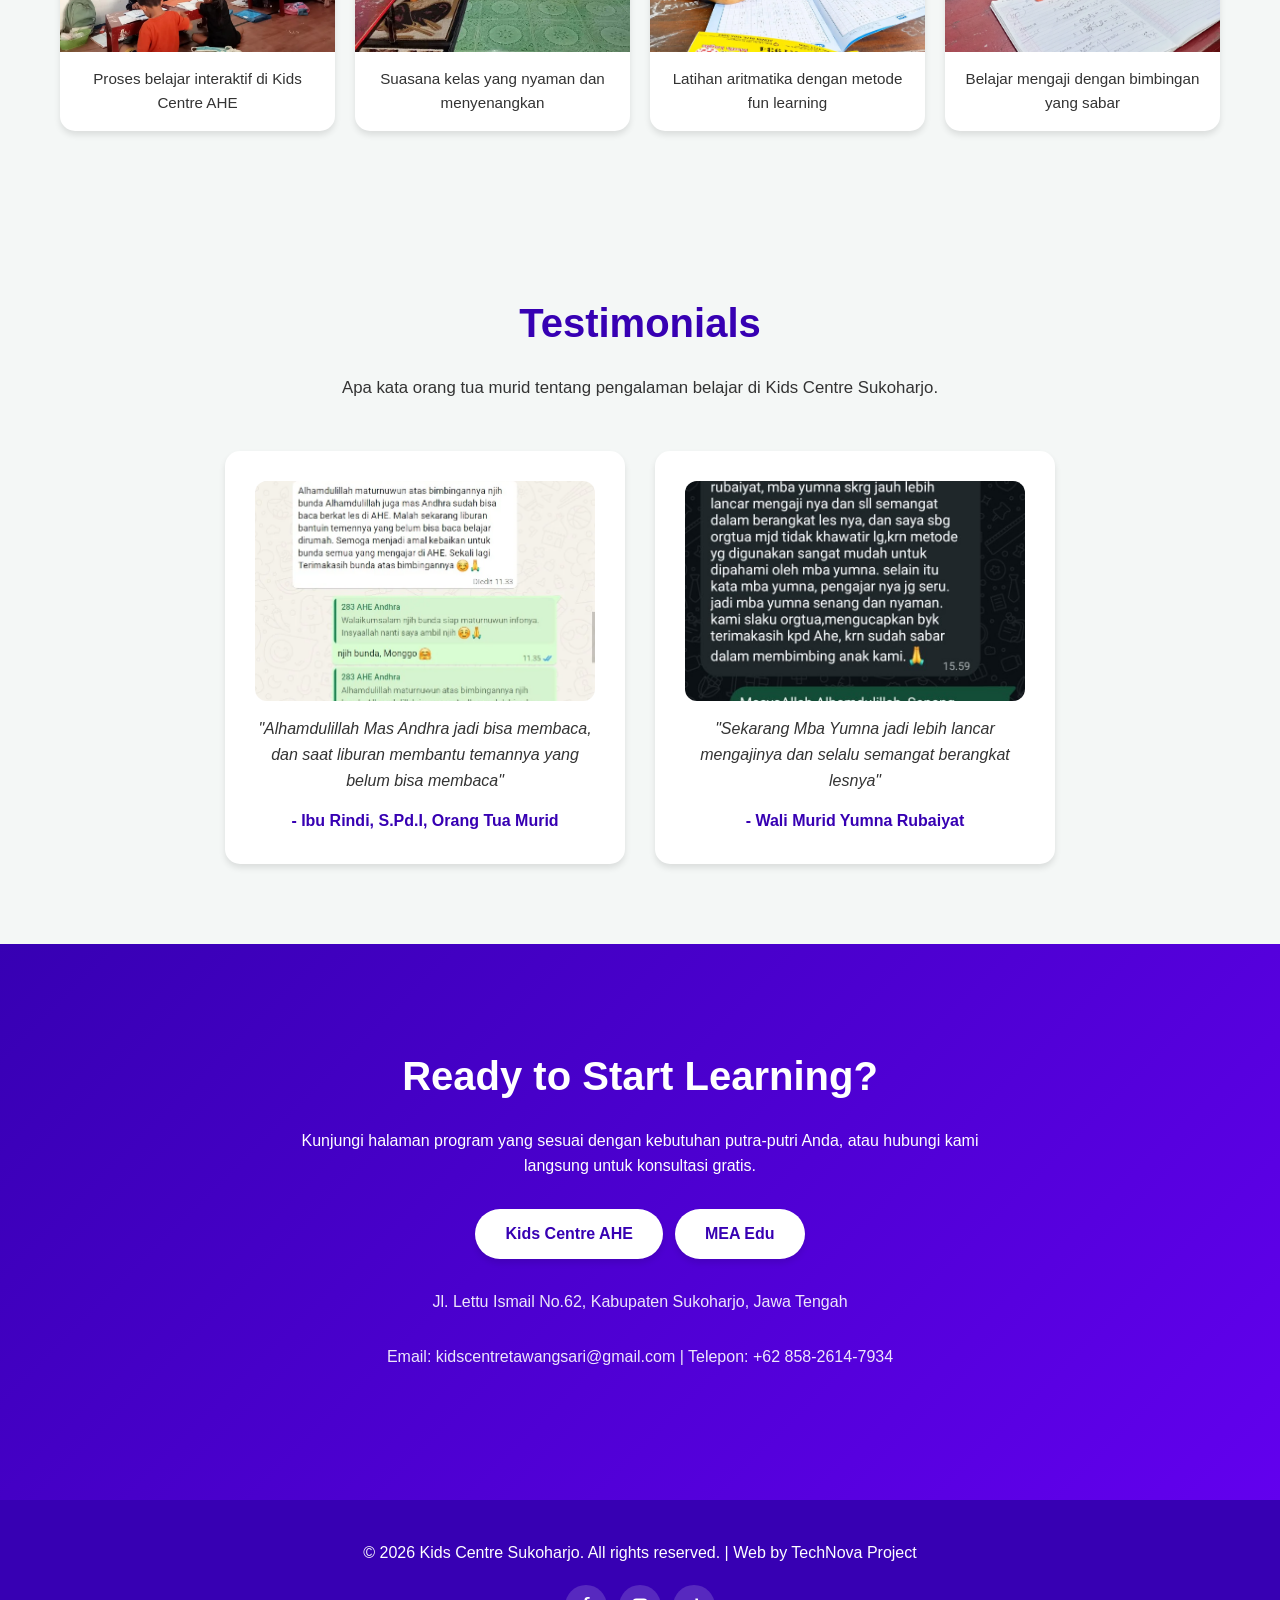
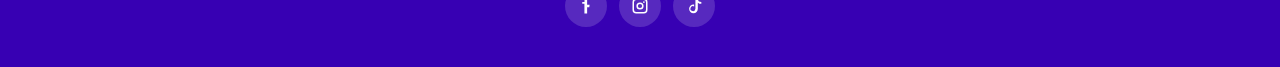
==== commit c0052083: "update website" ====
--- a/index.html
+++ b/index.html
@@ -9,12 +9,12 @@
     <meta name="viewport" content="width=device-width, initial-scale=1.0">
     <meta name="theme-color" content="#3700b3">
     <title>Kids Centre Sukoharjo | Kids Centre AHE & MEA Edu</title>
-    <meta name="description" content="Kids Centre Sukoharjo menyediakan layanan pendidikan melalui dua program unggulan: Kids Centre AHE untuk anak usia 0-12 tahun dan MEA Edu untuk bimbingan akademik SD, SMP, dan SMA. Learning is Fun and Enjoyable.">
-    <meta name="keywords" content="Kids Centre Sukoharjo, Kids Centre AHE, MEA Edu, bimbel Sukoharjo, bimbingan belajar anak, les calistung, les membaca menulis berhitung mengaji, les privat SD SMP SMA, bimbel matematika, bimbel bahasa inggris">
+    <meta name="description" content="Kids Centre Sukoharjo menyediakan layanan pendidikan melalui dua program unggulan: Kids Centre AHE untuk anak usia 0-12 tahun dan MEA Edu untuk bimbingan akademik SD dan SMP Learning is Fun and Enjoyable.">
+    <meta name="keywords" content="Kids Centre Sukoharjo, Kids Centre AHE, MEA Edu, bimbel Sukoharjo, bimbingan belajar anak, les calistung, les membaca menulis berhitung mengaji, les privat SD SMP, bimbel matematika, bimbel bahasa inggris, bimbel bahasa arab">
     <meta name="author" content="Kids Centre Sukoharjo">
     <meta name="robots" content="index, follow">
     <meta property="og:title" content="Kids Centre Sukoharjo | Kids Centre AHE & MEA Edu">
-    <meta property="og:description" content="Kids Centre Sukoharjo menyediakan layanan pendidikan melalui dua program unggulan: Kids Centre AHE untuk anak usia 0-12 tahun dan MEA Edu untuk bimbingan akademik SD, SMP, dan SMA.">
+    <meta property="og:description" content="Kids Centre Sukoharjo menyediakan layanan pendidikan melalui dua program unggulan: Kids Centre AHE untuk anak usia 0-12 tahun dan MEA Edu untuk bimbingan akademik SD dan SMP.">
     <meta property="og:type" content="website">
     <meta property="og:url" content="https://www.kidscentreahe.com/">
     <meta property="og:image" content="https://www.kidscentreahe.com/assets/images/Gallery2.webp">
@@ -37,12 +37,12 @@
       "alternateName": "Kids Centre Sukoharjo - Kids Centre AHE & MEA Edu",
       "url": "https://www.kidscentreahe.com/",
       "slogan": "Learning is Fun and Enjoyable",
-      "description": "Kids Centre Sukoharjo menyediakan layanan pendidikan melalui dua program unggulan: Kids Centre AHE untuk anak usia 0-12 tahun dan MEA Edu untuk bimbingan akademik SD, SMP, dan SMA.",
+      "description": "Kids Centre Sukoharjo menyediakan layanan pendidikan melalui dua program unggulan: Kids Centre AHE untuk anak usia 0-12 tahun dan MEA Edu untuk bimbingan akademik SD dan SMP.",
       "telephone": "+62-858-2614-7934",
       "email": "kidscentretawangsari@gmail.com",
       "address": {
         "@type": "PostalAddress",
-        "streetAddress": "Jl. Melati Bangsan, RT.01/RW.07, Ngabeyan, Jetis",
+        "streetAddress": "Jl. Lettu Ismail NO.62",
         "addressLocality": "Sukoharjo",
         "addressRegion": "Jawa Tengah",
         "postalCode": "57514",
@@ -59,7 +59,7 @@
           "@type": "EducationalOrganization",
           "name": "MEA Edu",
           "url": "https://www.kidscentreahe.com/mea-edu.html",
-          "description": "Academic tutoring, English, Mathematics dan Private Classes untuk siswa SD, SMP, dan SMA."
+          "description": "Academic tutoring, Mathematics, English dan Arabic untuk siswa SD dan SMP."
         }
       ],
       "sameAs": [
@@ -113,7 +113,7 @@
                     <p>We currently run two flagship programs under one institution:</p>
                     <ul class="feature-list">
                         <li><strong>Kids Centre AHE</strong> — Spesialis CaLisTung-Ji (Baca, Tulis, Hitung, Mengaji) untuk anak usia 0–12 tahun.</li>
-                        <li><strong>MEA Edu</strong> — Bimbingan akademik, English, Mathematics, dan Private Class untuk siswa SD, SMP, dan SMA.</li>
+                        <li><strong>MEA Edu</strong> — Bimbingan akademik, Mathematics, English, dan Arabic Class untuk siswa SD dan SMP.</li>
                     </ul>
                     <p>Both programs share the same commitment: helping every child learn joyfully and reach their full potential.</p>
                 </div>
@@ -211,9 +211,9 @@
                     <h4>- Ibu Rindi, S.Pd.I, Orang Tua Murid</h4>
                 </div>
                 <div class="testimonial-card">
-                    <img src="assets/images/Gallery4.webp" alt="Bukti testimoni orang tua murid" loading="lazy" class="testimonial-image">
-                    <p>"Program CaLisTung-Ji di sini benar-benar membantu anak saya cepat menguasai dasar-dasar. Sangat direkomendasikan!"</p>
-                    <h4>- Bapak Budi, Orang Tua Murid</h4>
+                    <img src="assets/images/Testi2.webp" alt="Bukti testimoni orang tua murid" loading="lazy" class="testimonial-image">
+                    <p>"Sekarang Mba Yumna jadi lebih lancar mengajinya dan selalu semangat berangkat lesnya"</p>
+                    <h4>- Wali Murid Yumna Rubaiyat</h4>
                 </div>
             </div>
         </section>
@@ -226,7 +226,7 @@
                 <a href="mea-edu.html" class="btn-primary">MEA Edu</a>
             </div>
             <div class="contact-info">
-                <p>Jl. Melati Bangsan, RT.01/RW.07, Ngabeyan, Jetis, Kec. Sukoharjo, Jawa Tengah</p>
+                <p>Jl. Lettu Ismail No.62, Kabupaten Sukoharjo, Jawa Tengah</p>
                 <p>Email: kidscentretawangsari@gmail.com | Telepon: +62 858-2614-7934</p>
             </div>
         </section>
@@ -234,7 +234,7 @@
 
     <footer>
         <div class="container">
-            <p>&copy; 2026 Kids Centre Sukoharjo. All rights reserved.</p>
+            <p>&copy; 2026 Kids Centre Sukoharjo. All rights reserved. | Web by TechNova Project</p>
             <div class="social-links">
                 <a href="https://www.facebook.com/profile.php?id=61591938894811" aria-label="Facebook" class="social-link" target="_blank" rel="noopener noreferrer">
                     <svg viewBox="0 0 24 24" aria-hidden="true"><path d="M13.5 22v-8.5h2.9l.4-3.2h-3.3V3.8c0-.9.3-1.6 1.6-1.6h1.7V.1C16.8.1 15.7 0 14.2 0c-2.5 0-4.2 1.5-4.2 4.3v2.4H7V8.9h2.9V22h3.6z"/></svg>
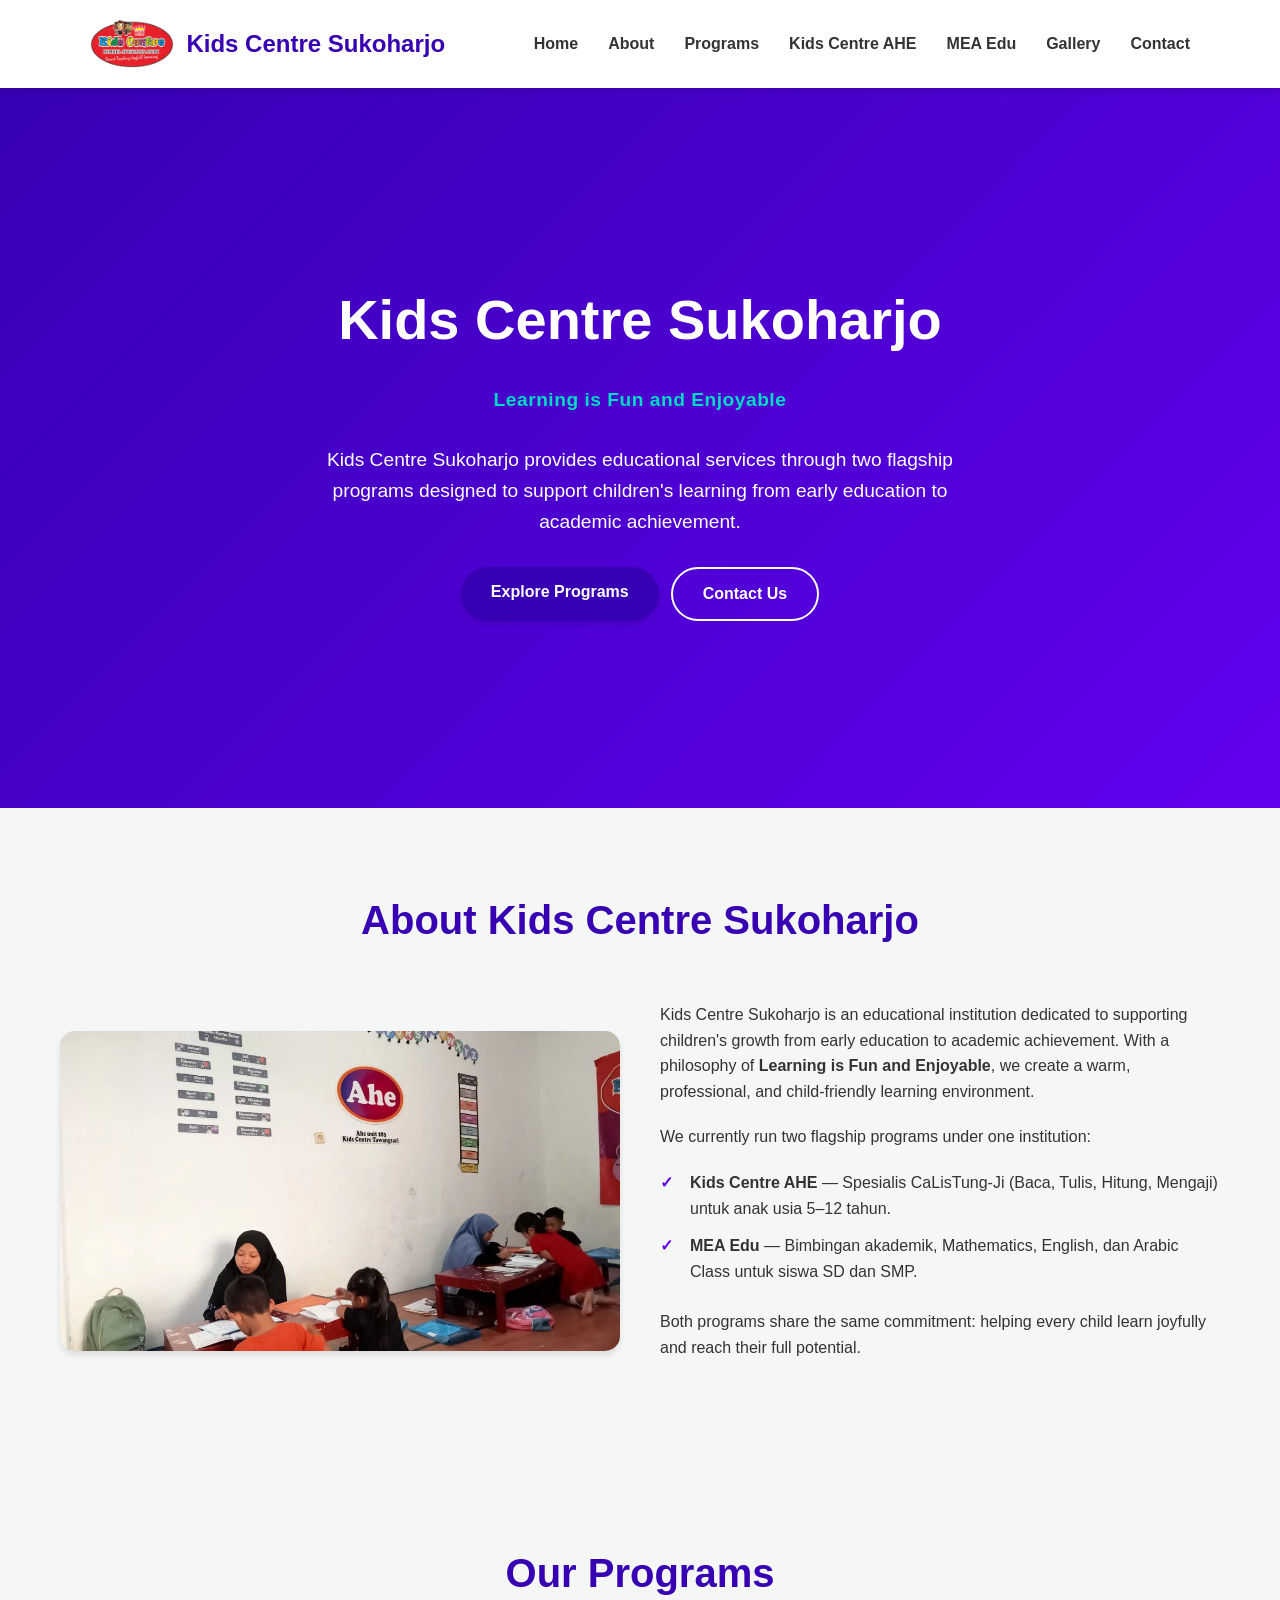
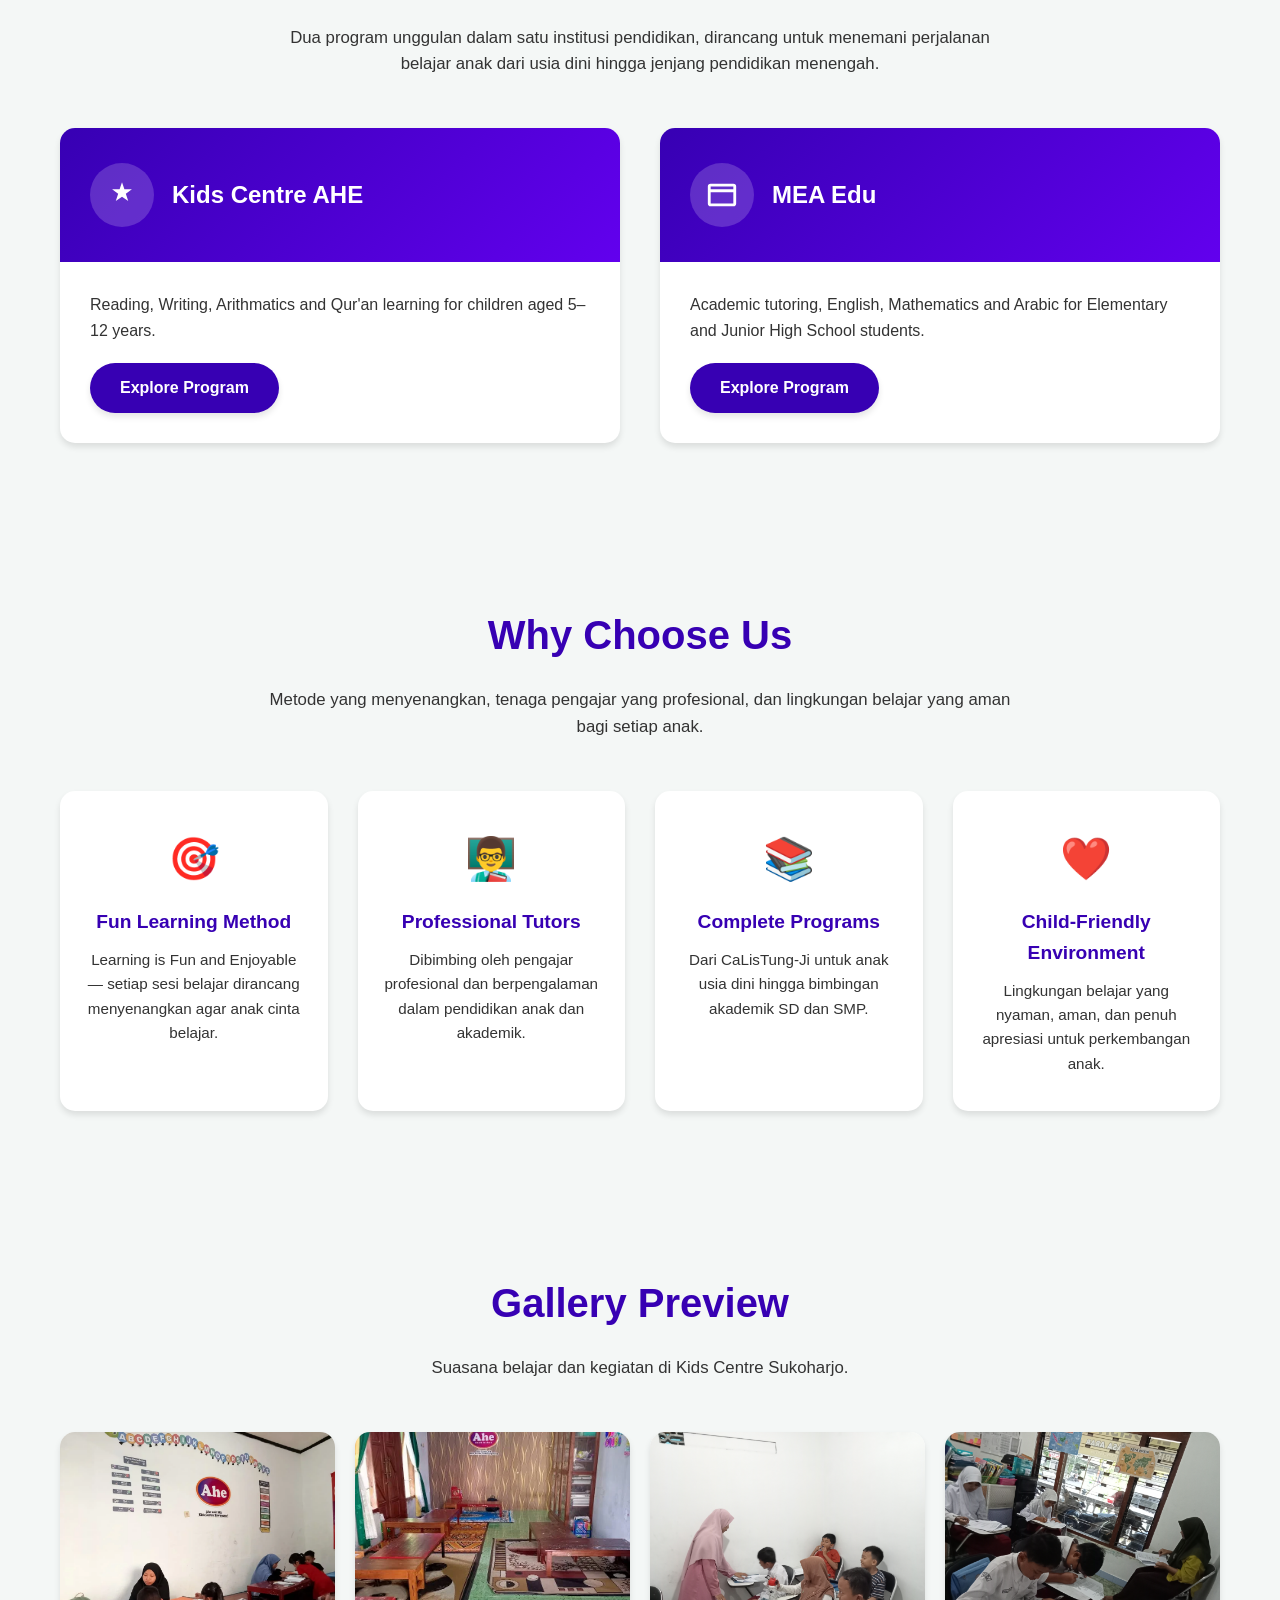
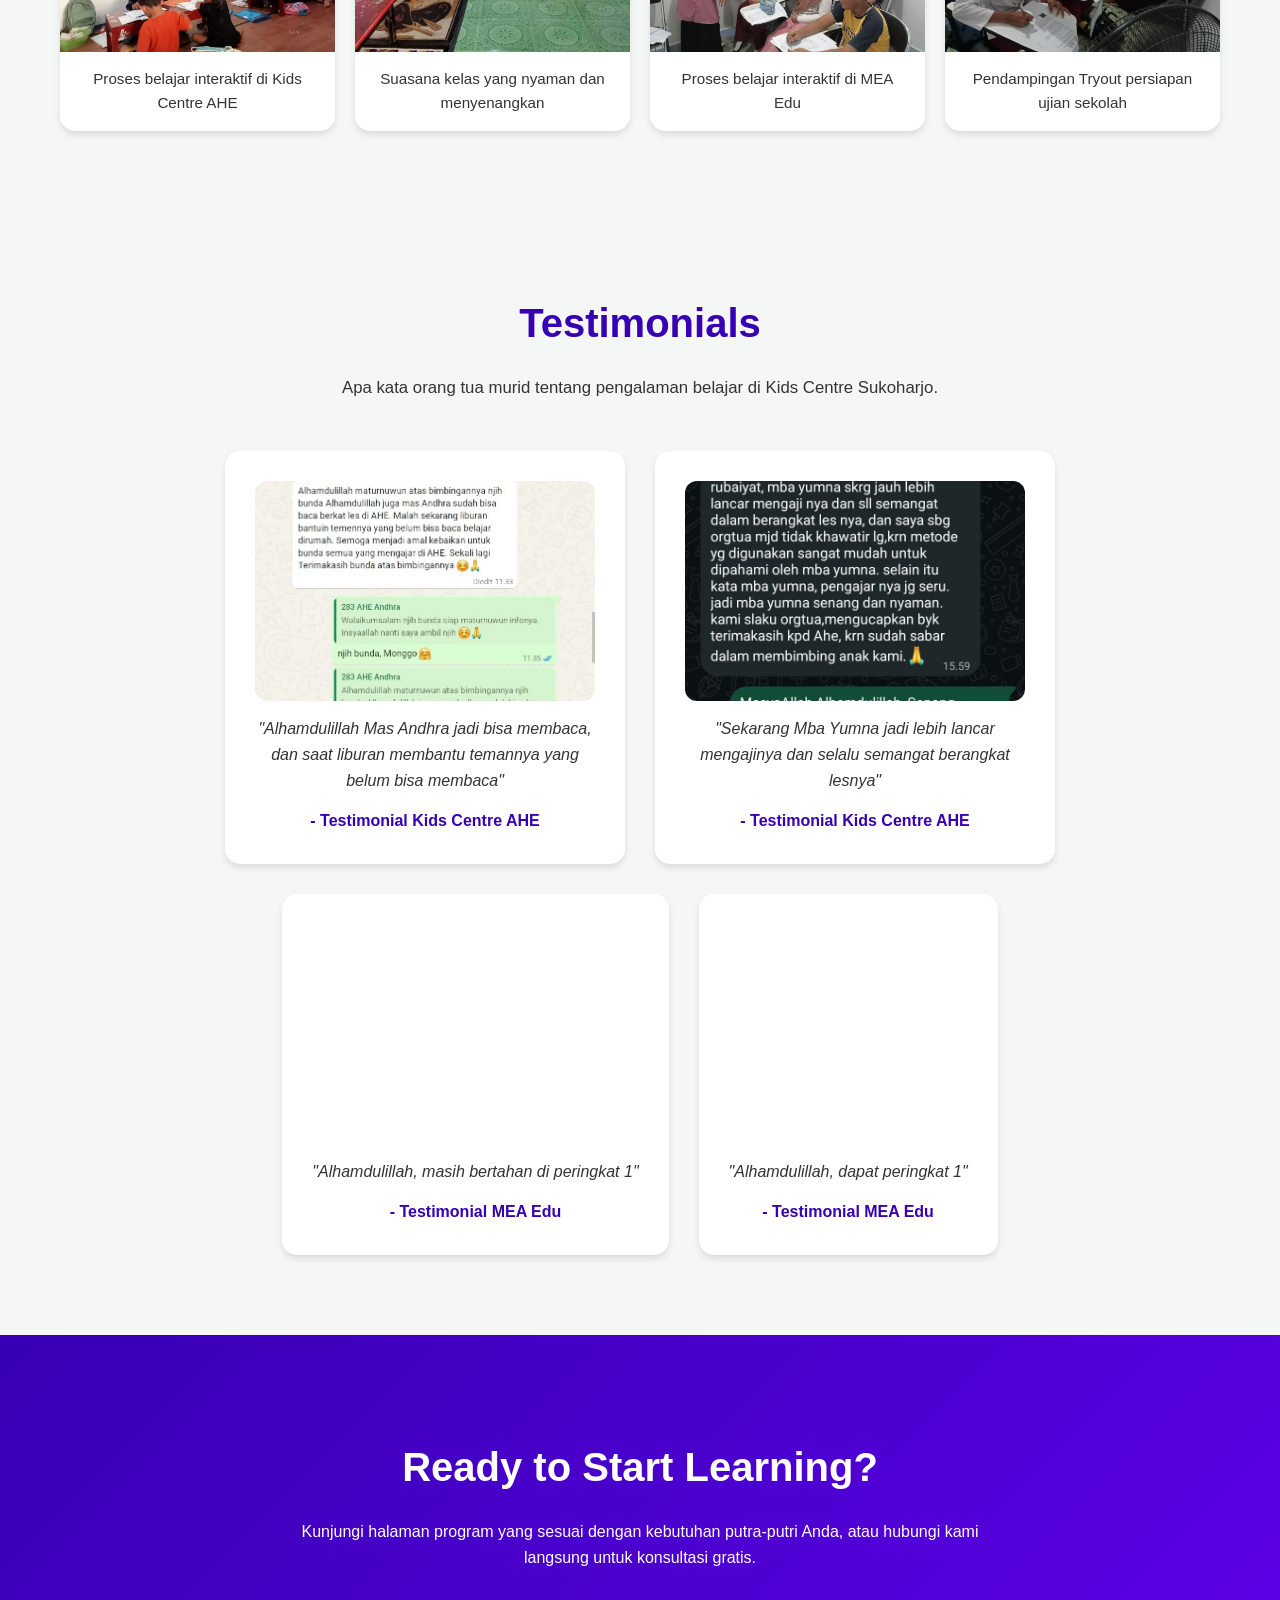
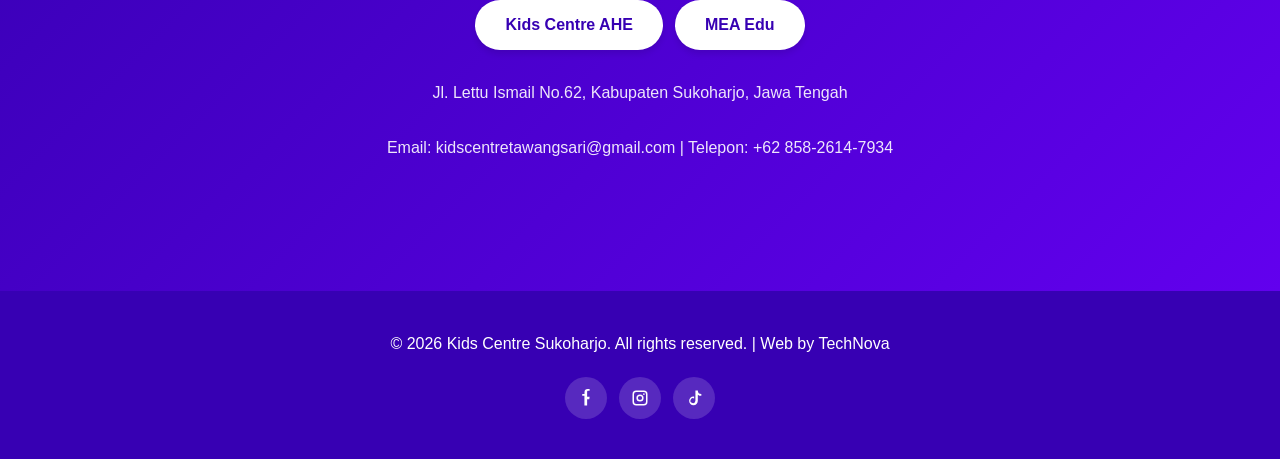
==== commit 6a2f5eb5: "Update website" ====
--- a/index.html
+++ b/index.html
@@ -112,7 +112,7 @@
                     <p>Kids Centre Sukoharjo is an educational institution dedicated to supporting children's growth from early education to academic achievement. With a philosophy of <strong>Learning is Fun and Enjoyable</strong>, we create a warm, professional, and child-friendly learning environment.</p>
                     <p>We currently run two flagship programs under one institution:</p>
                     <ul class="feature-list">
-                        <li><strong>Kids Centre AHE</strong> — Spesialis CaLisTung-Ji (Baca, Tulis, Hitung, Mengaji) untuk anak usia 0–12 tahun.</li>
+                        <li><strong>Kids Centre AHE</strong> — Spesialis CaLisTung-Ji (Baca, Tulis, Hitung, Mengaji) untuk anak usia 5–12 tahun.</li>
                         <li><strong>MEA Edu</strong> — Bimbingan akademik, Mathematics, English, dan Arabic Class untuk siswa SD dan SMP.</li>
                     </ul>
                     <p>Both programs share the same commitment: helping every child learn joyfully and reach their full potential.</p>
@@ -132,7 +132,7 @@
                         <h3 class="program-title">Kids Centre AHE</h3>
                     </div>
                     <div class="program-body">
-                        <p>Reading, Writing, Mathematics and Qur'an learning for children aged 0–12 years.</p>
+                        <p>Reading, Writing, Arithmatics and Qur'an learning for children aged 5–12 years.</p>
                         <a href="kids-centre.html" class="btn-primary">Explore Program</a>
                     </div>
                 </article>
@@ -144,7 +144,7 @@
                         <h3 class="program-title">MEA Edu</h3>
                     </div>
                     <div class="program-body">
-                        <p>Academic tutoring, English, Mathematics and Private Classes for Elementary, Junior High and Senior High School students.</p>
+                        <p>Academic tutoring, English, Mathematics and Arabic for Elementary and Junior High School students.</p>
                         <a href="mea-edu.html" class="btn-primary">Explore Program</a>
                     </div>
                 </article>
@@ -168,7 +168,7 @@
                 <div class="why-us-item">
                     <span class="why-icon" aria-hidden="true">📚</span>
                     <h3>Complete Programs</h3>
-                    <p>Dari CaLisTung-Ji untuk anak usia dini hingga bimbingan akademik SD, SMP, dan SMA.</p>
+                    <p>Dari CaLisTung-Ji untuk anak usia dini hingga bimbingan akademik SD dan SMP.</p>
                 </div>
                 <div class="why-us-item">
                     <span class="why-icon" aria-hidden="true">❤️</span>
@@ -191,12 +191,12 @@
                     <figcaption>Suasana kelas yang nyaman dan menyenangkan</figcaption>
                 </figure>
                 <figure class="gallery-item">
-                    <img src="assets/images/Gallery5.webp" alt="Anak-anak belajar aritmatika" loading="lazy">
-                    <figcaption>Latihan aritmatika dengan metode fun learning</figcaption>
-                </figure>
-                <figure class="gallery-item">
-                    <img src="assets/images/Gallery6.webp" alt="Anak-anak belajar mengaji" loading="lazy">
-                    <figcaption>Belajar mengaji dengan bimbingan yang sabar</figcaption>
+                    <img src="assets/images/Gallery12.webp" alt="Anak-anak belajar di MEA Edu" loading="lazy">
+                    <figcaption>Proses belajar interaktif di MEA Edu</figcaption>
+                </figure>
+                <figure class="gallery-item">
+                    <img src="assets/images/Gallery15.webp" alt="Anak-anak latihan Tryout" loading="lazy">
+                    <figcaption>Pendampingan Tryout persiapan ujian sekolah</figcaption>
                 </figure>
             </div>
         </section>
@@ -208,13 +208,23 @@
                 <div class="testimonial-card">
                     <img src="assets/images/Testi1.webp" alt="Bukti testimoni orang tua murid" loading="lazy" class="testimonial-image">
                     <p>"Alhamdulillah Mas Andhra jadi bisa membaca, dan saat liburan membantu temannya yang belum bisa membaca"</p>
-                    <h4>- Ibu Rindi, S.Pd.I, Orang Tua Murid</h4>
+                    <h4>- Testimonial Kids Centre AHE</h4>
                 </div>
                 <div class="testimonial-card">
                     <img src="assets/images/Testi2.webp" alt="Bukti testimoni orang tua murid" loading="lazy" class="testimonial-image">
                     <p>"Sekarang Mba Yumna jadi lebih lancar mengajinya dan selalu semangat berangkat lesnya"</p>
-                    <h4>- Wali Murid Yumna Rubaiyat</h4>
-                </div>
+                    <h4>- Testimonial Kids Centre AHE</h4>
+                </div>
+                <div class="testimonial-card">
+                    <img src="assets/images/Testi6.webp" alt="Bukti testimoni orang tua murid" loading="lazy" class="testimonial-image">
+                    <p>"Alhamdulillah, masih bertahan di peringkat 1"</p>
+                    <h4>- Testimonial MEA Edu</h4>
+                </div>
+                 <div class="testimonial-card">
+                    <img src="assets/images/Testi7.webp" alt="Bukti testimoni orang tua murid" loading="lazy" class="testimonial-image">
+                    <p>"Alhamdulillah, dapat peringkat 1"</p>
+                    <h4>- Testimonial MEA Edu</h4>
+                </div> 
             </div>
         </section>
 
@@ -234,7 +244,7 @@
 
     <footer>
         <div class="container">
-            <p>&copy; 2026 Kids Centre Sukoharjo. All rights reserved. | Web by TechNova Project</p>
+            <p>&copy; 2026 Kids Centre Sukoharjo. All rights reserved. | Web by TechNova</p>
             <div class="social-links">
                 <a href="https://www.facebook.com/profile.php?id=61591938894811" aria-label="Facebook" class="social-link" target="_blank" rel="noopener noreferrer">
                     <svg viewBox="0 0 24 24" aria-hidden="true"><path d="M13.5 22v-8.5h2.9l.4-3.2h-3.3V3.8c0-.9.3-1.6 1.6-1.6h1.7V.1C16.8.1 15.7 0 14.2 0c-2.5 0-4.2 1.5-4.2 4.3v2.4H7V8.9h2.9V22h3.6z"/></svg>
